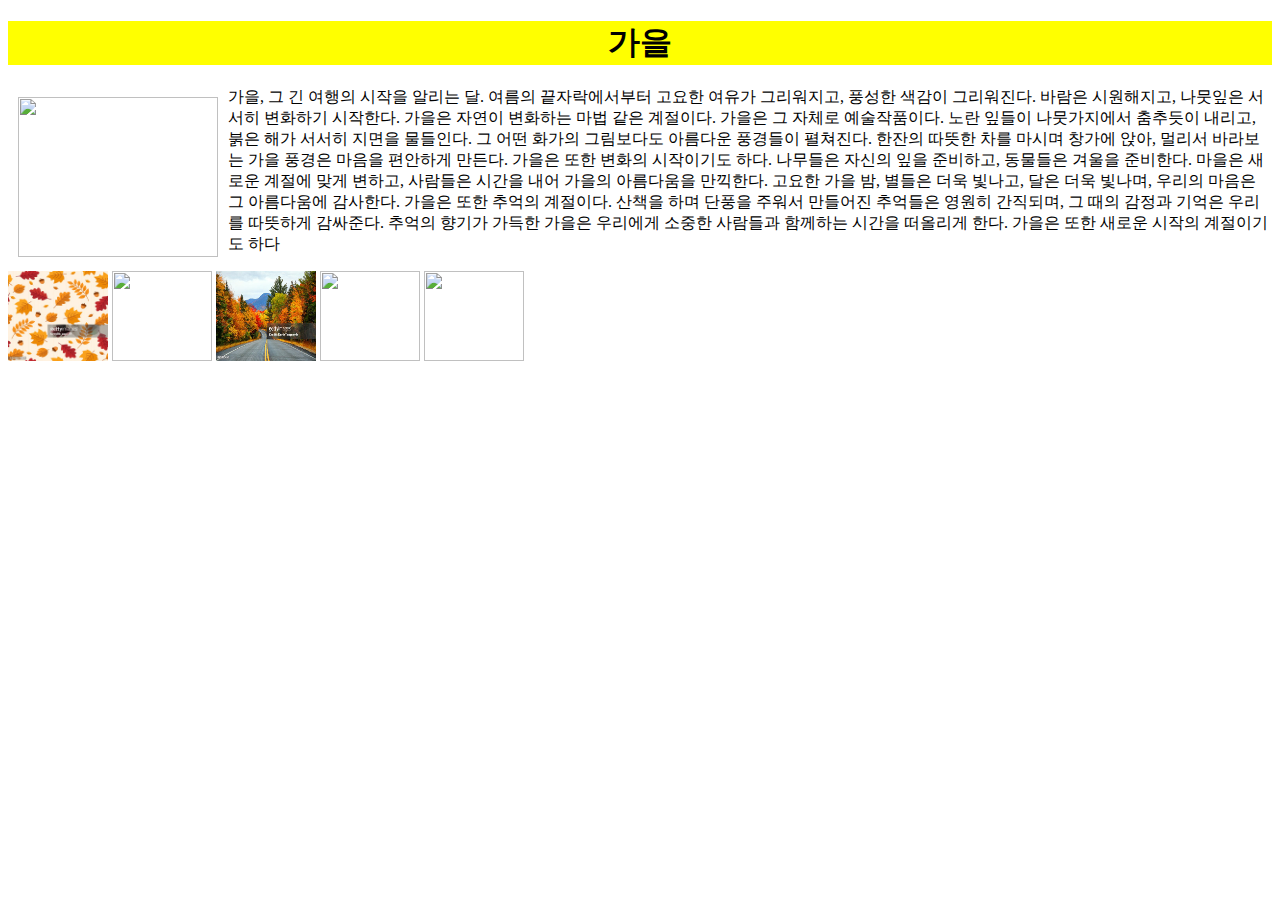
==== index.html @ d18cb2a9 "Add files via upload" ====
<!DOCTYPE html>
<html lang="en">
<head>
    <meta charset="UTF-8">
    <meta name="viewport" content="width=device-width, initial-scale=1.0">
    <title>가을 소개</title>

    <style>
        img.a {
            float: left;
            padding: 10px;
        }

        h1{
            text-align: center;
            background-color: yellow;
            
        }
    </style>
</head>
<body>

    <h1>가을</h1>
    <img class="a" src="./beautiful-red-green-maple-leaf-tree.jpg" width="200" height="160">
    <p>
        가을, 그 긴 여행의 시작을 알리는 달. 여름의 끝자락에서부터 고요한 여유가 그리워지고, 풍성한 색감이 그리워진다. 바람은 시원해지고, 나뭇잎은 서서히 변화하기 시작한다. 가을은 자연이 변화하는 마법 같은 계절이다.

가을은 그 자체로 예술작품이다. 노란 잎들이 나뭇가지에서 춤추듯이 내리고, 붉은 해가 서서히 지면을 물들인다. 그 어떤 화가의 그림보다도 아름다운 풍경들이 펼쳐진다. 한잔의 따뜻한 차를 마시며 창가에 앉아, 멀리서 바라보는 가을 풍경은 마음을 편안하게 만든다.

가을은 또한 변화의 시작이기도 하다. 나무들은 자신의 잎을 준비하고, 동물들은 겨울을 준비한다. 마을은 새로운 계절에 맞게 변하고, 사람들은 시간을 내어 가을의 아름다움을 만끽한다. 고요한 가을 밤, 별들은 더욱 빛나고, 달은 더욱 빛나며, 우리의 마음은 그 아름다움에 감사한다.

가을은 또한 추억의 계절이다. 산책을 하며 단풍을 주워서 만들어진 추억들은 영원히 간직되며, 그 때의 감정과 기억은 우리를 따뜻하게 감싸준다. 추억의 향기가 가득한 가을은 우리에게 소중한 사람들과 함께하는 시간을 떠올리게 한다.

가을은 또한 새로운 시작의 계절이기도 하다
    </p>

    <img src="gettyimages-1167067577-170667a.jpg" width="100" height="90">
    <img src="gettyimages-1167515659-170667a.jpg" width="100" height="90">
    <img src="gettyimages-841380450-170667a.jpg" width="100" height="90">
    <img src="row-yellow-ginkgo-tree-autumn-autumn-park-tokyo-japan.jpg" width="100" height="90">
    <img src="images.jpeg" width="100" height="90">
</body>
</html>
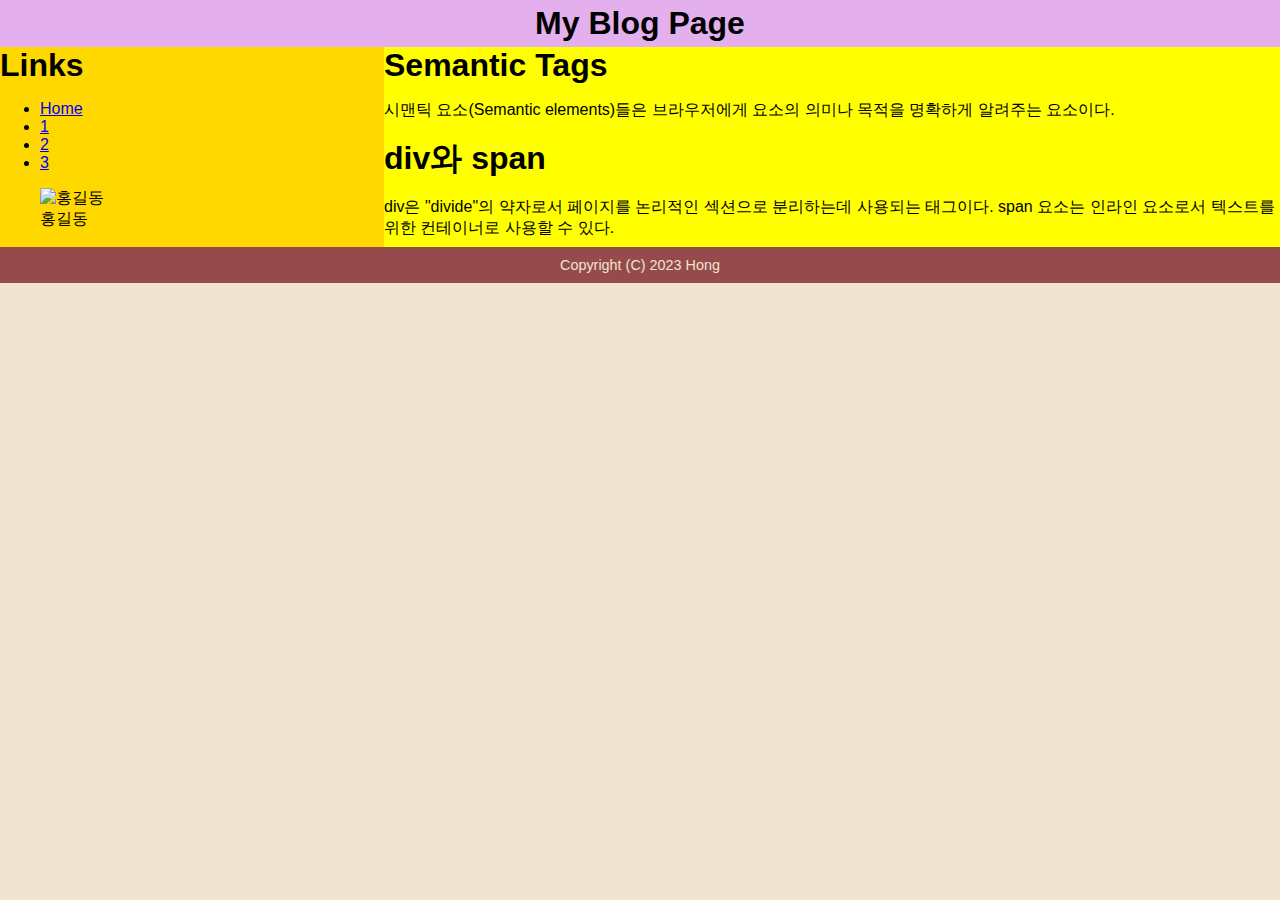
==== commit 92ad4723: "Add files via upload" ====
--- a/index.html
+++ b/index.html
@@ -3,41 +3,46 @@
 <head>
     <meta charset="UTF-8">
     <meta name="viewport" content="width=device-width, initial-scale=1.0">
-    <title>가을 소개</title>
+    <title>My Blog Page</title>
+    <link rel="stylesheet" type="text/css" href="mycss.css">
 
-    <style>
-        img.a {
-            float: left;
-            padding: 10px;
-        }
 
-        h1{
-            text-align: center;
-            background-color: yellow;
-            
-        }
-    </style>
 </head>
 <body>
+    <header>
+        <h1>My Blog Page</h1>
+    </header>
 
-    <h1>가을</h1>
-    <img class="a" src="./beautiful-red-green-maple-leaf-tree.jpg" width="200" height="160">
-    <p>
-        가을, 그 긴 여행의 시작을 알리는 달. 여름의 끝자락에서부터 고요한 여유가 그리워지고, 풍성한 색감이 그리워진다. 바람은 시원해지고, 나뭇잎은 서서히 변화하기 시작한다. 가을은 자연이 변화하는 마법 같은 계절이다.
+    <nav>
+        <h1>Links</h1>
 
-가을은 그 자체로 예술작품이다. 노란 잎들이 나뭇가지에서 춤추듯이 내리고, 붉은 해가 서서히 지면을 물들인다. 그 어떤 화가의 그림보다도 아름다운 풍경들이 펼쳐진다. 한잔의 따뜻한 차를 마시며 창가에 앉아, 멀리서 바라보는 가을 풍경은 마음을 편안하게 만든다.
+        <ul>
+            <li><a href="index.html">Home</a></li>
+            <li><a href="1.html">1</a></li>
+            <li><a href="2.html">2</a></li>
+            <li><a href="3.html">3</a></li>
+        </ul>
 
-가을은 또한 변화의 시작이기도 하다. 나무들은 자신의 잎을 준비하고, 동물들은 겨울을 준비한다. 마을은 새로운 계절에 맞게 변하고, 사람들은 시간을 내어 가을의 아름다움을 만끽한다. 고요한 가을 밤, 별들은 더욱 빛나고, 달은 더욱 빛나며, 우리의 마음은 그 아름다움에 감사한다.
+        <figure>
+            <img width="65" height="65" src="1.jpg" alt="홍길동"/>
+            <figcaption>홍길동</figcaption>
+        </figure>
+    </nav>
 
-가을은 또한 추억의 계절이다. 산책을 하며 단풍을 주워서 만들어진 추억들은 영원히 간직되며, 그 때의 감정과 기억은 우리를 따뜻하게 감싸준다. 추억의 향기가 가득한 가을은 우리에게 소중한 사람들과 함께하는 시간을 떠올리게 한다.
+    <section id="main">
+        <article>
+            <h1>Semantic Tags</h1>
+            <p>시맨틱 요소(Semantic elements)들은 브라우저에게 요소의 의미나 목적을 명확하게 알려주는 요소이다.</p>
+        </article>
 
-가을은 또한 새로운 시작의 계절이기도 하다
-    </p>
+        <article>
+            <h1>div와 span</h1>
+            <p>div은 "divide"의 약자로서 페이지를 논리적인 섹션으로 분리하는데 사용되는 태그이다. span 요소는 인라인 요소로서 텍스트를 위한 컨테이너로 사용할 수 있다.</p>
+        </article>
+    </section>
 
-    <img src="gettyimages-1167067577-170667a.jpg" width="100" height="90">
-    <img src="gettyimages-1167515659-170667a.jpg" width="100" height="90">
-    <img src="gettyimages-841380450-170667a.jpg" width="100" height="90">
-    <img src="row-yellow-ginkgo-tree-autumn-autumn-park-tokyo-japan.jpg" width="100" height="90">
-    <img src="images.jpeg" width="100" height="90">
+    <footer>
+        Copyright (C) 2023 Hong
+    </footer>
 </body>
 </html>--- a/mycss.css
+++ b/mycss.css
@@ -0,0 +1,41 @@
+body{
+    background-color: #efe5d0;
+    font-family: Arial, "Trebuchet MS", sans-serif;
+    margin: 0px;
+}
+
+header{
+    background-color: #e3afed;
+    color: #000000;
+    margin: 0px;
+    text-align: center;
+    padding: 5px;
+}
+
+h1{
+    margin: 0px;
+}
+
+section#main{
+    float: right;
+    width: 70%;
+    height: 200px;
+    background-color: yellow;
+}
+
+nav{
+    float: left;
+    width: 30%;
+    height: 200px;
+    background-color: #ffd800;
+}
+
+footer{
+    background-color: #954b4b;
+    color: #efe5d0;
+    text-align: center;
+    padding: 10px;
+    margin: 0px 0px 0px 0px;
+    font-size: 90%;
+    clear: both;
+}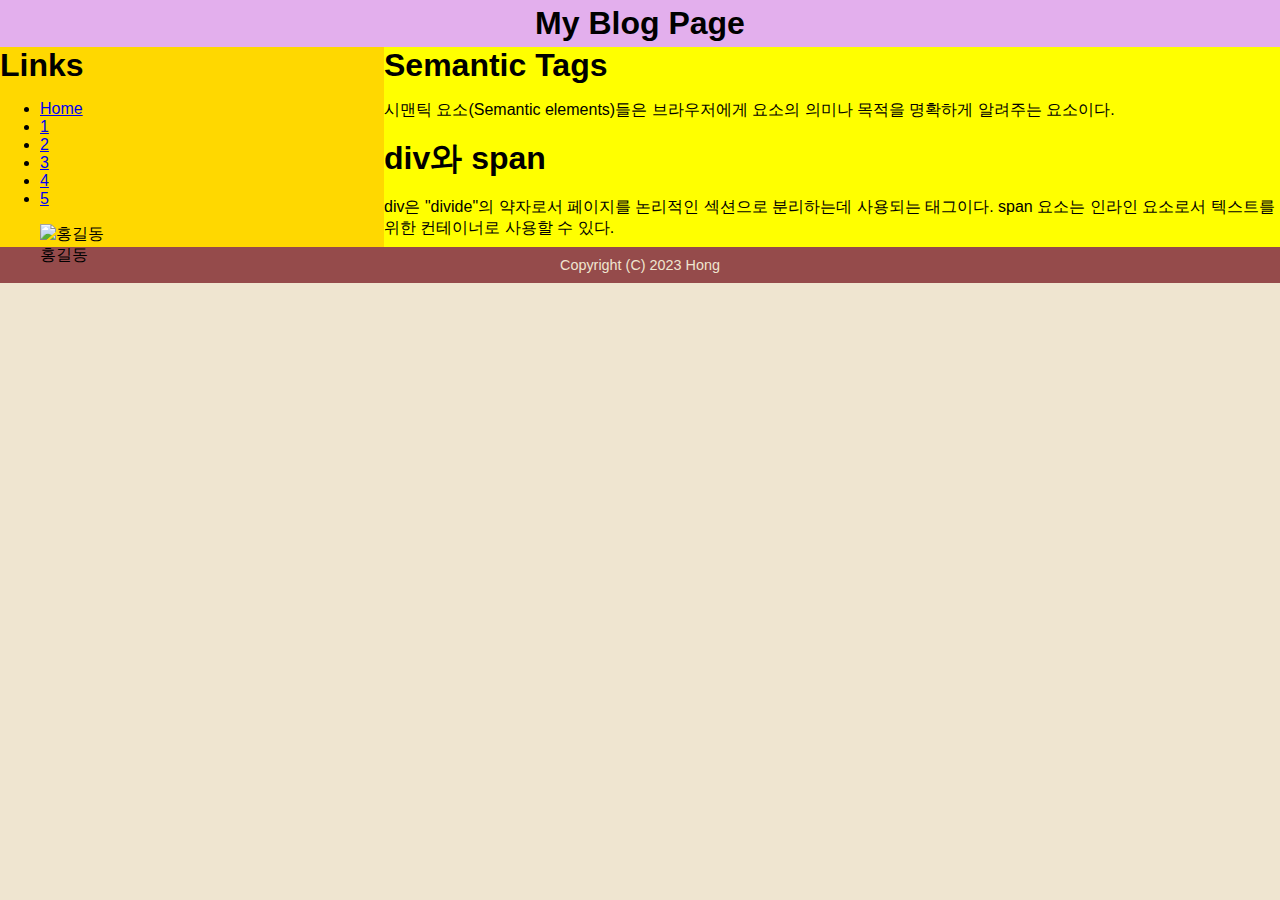
==== commit c813faff: "Add files via upload" ====
--- a/index.html
+++ b/index.html
@@ -21,6 +21,8 @@
             <li><a href="1.html">1</a></li>
             <li><a href="2.html">2</a></li>
             <li><a href="3.html">3</a></li>
+            <li><a href="myani.html">4</a></li>
+            <li><a href="myani2.html">5</a></li>
         </ul>
 
         <figure>
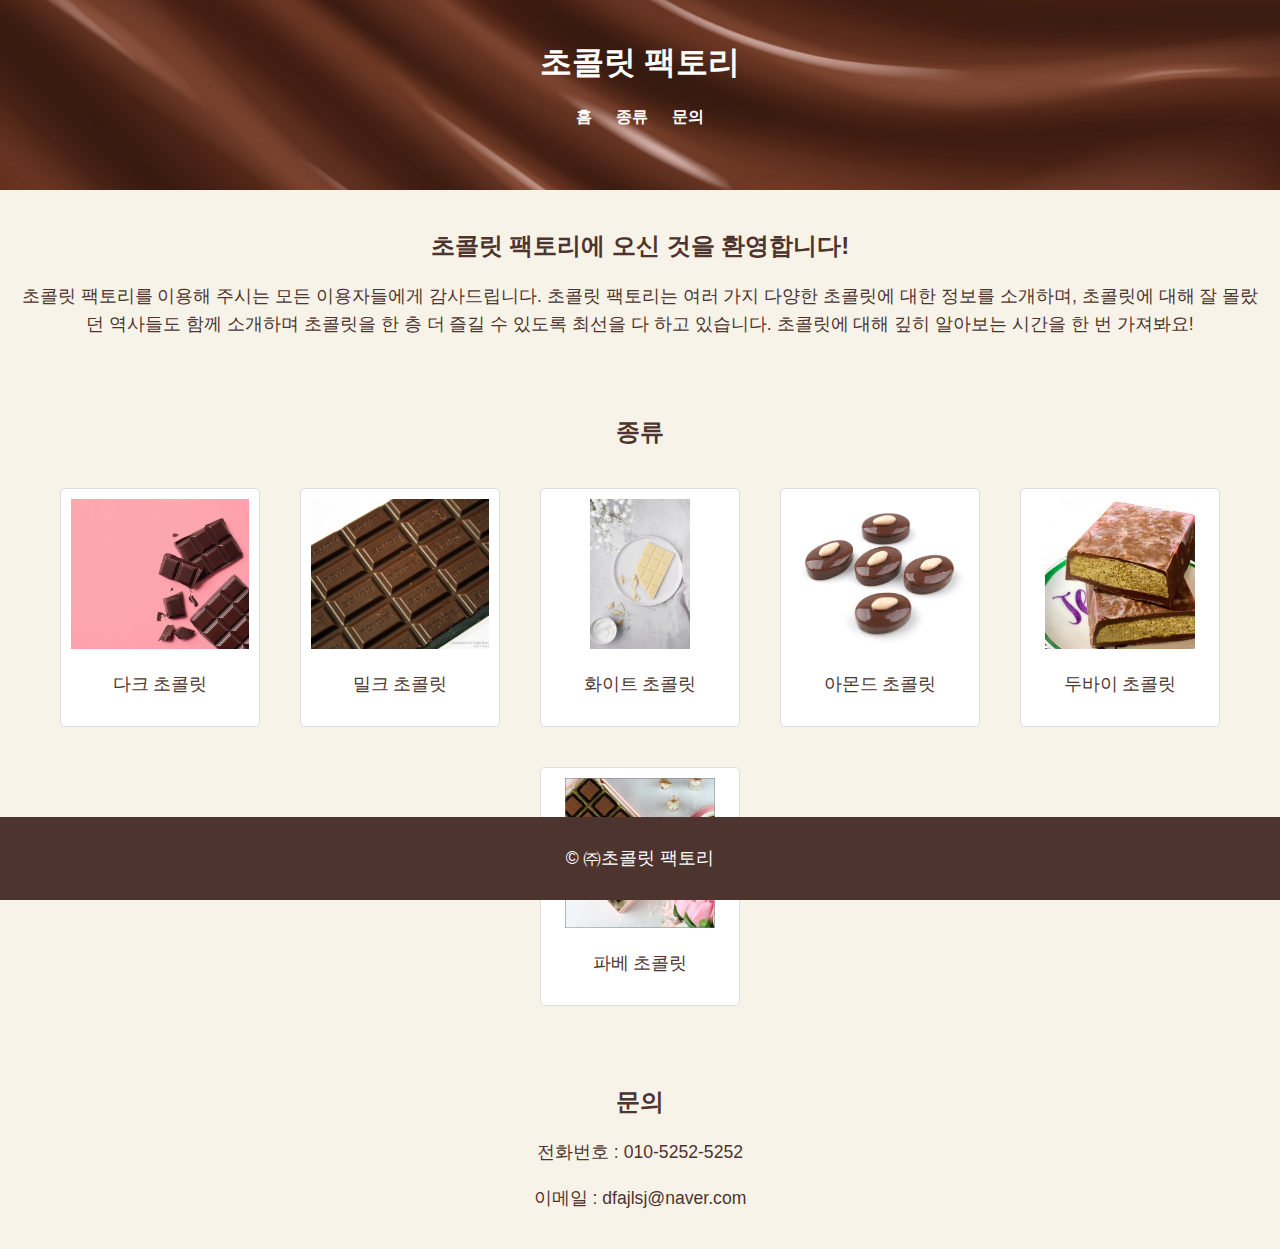
==== commit 13e49888: "Add files via upload" ====
--- a/index.html
+++ b/index.html
@@ -1,50 +1,91 @@
-<!DOCTYPE html>
-<html lang="en">
-<head>
-    <meta charset="UTF-8">
-    <meta name="viewport" content="width=device-width, initial-scale=1.0">
-    <title>My Blog Page</title>
-    <link rel="stylesheet" type="text/css" href="mycss.css">
-
-
-</head>
-<body>
-    <header>
-        <h1>My Blog Page</h1>
-    </header>
-
-    <nav>
-        <h1>Links</h1>
-
-        <ul>
-            <li><a href="index.html">Home</a></li>
-            <li><a href="1.html">1</a></li>
-            <li><a href="2.html">2</a></li>
-            <li><a href="3.html">3</a></li>
-            <li><a href="myani.html">4</a></li>
-            <li><a href="myani2.html">5</a></li>
-        </ul>
-
-        <figure>
-            <img width="65" height="65" src="1.jpg" alt="홍길동"/>
-            <figcaption>홍길동</figcaption>
-        </figure>
-    </nav>
-
-    <section id="main">
-        <article>
-            <h1>Semantic Tags</h1>
-            <p>시맨틱 요소(Semantic elements)들은 브라우저에게 요소의 의미나 목적을 명확하게 알려주는 요소이다.</p>
-        </article>
-
-        <article>
-            <h1>div와 span</h1>
-            <p>div은 "divide"의 약자로서 페이지를 논리적인 섹션으로 분리하는데 사용되는 태그이다. span 요소는 인라인 요소로서 텍스트를 위한 컨테이너로 사용할 수 있다.</p>
-        </article>
-    </section>
-
-    <footer>
-        Copyright (C) 2023 Hong
-    </footer>
-</body>
+<!DOCTYPE html>
+<html lang="ko">
+<head>
+    <meta charset="UTF-8">
+    <meta name="viewport" content="width=device-width, initial-scale=1.0">
+    <title>초콜릿 팩토리</title>
+    <link rel="stylesheet" href="styles.css">
+</head>
+<body>
+
+    <header class="header-background">
+        <h1>초콜릿 팩토리</h1>
+        <nav>
+            <ul>
+                <li><a href="#home">홈</a></li>
+                <li><a href="#products">종류</a></li>
+                <li><a href="#contact">문의</a></li>
+            </ul>
+        </nav>
+    </header>
+
+    <section id="home">
+        <h2>초콜릿 팩토리에 오신 것을 환영합니다!</h2>
+        <p>초콜릿 팩토리를 이용해 주시는 모든 이용자들에게 감사드립니다. 초콜릿 팩토리는 여러 가지 다양한 초콜릿에 대한 정보를 소개하며, 초콜릿에 대해 잘 몰랐던 역사들도 함께 소개하며 초콜릿을 한 층 더 즐길 수 있도록 최선을 다 하고 있습니다. 초콜릿에 대해 깊히 알아보는 시간을 한 번 가져봐요!</p>
+    </section>
+
+    <section id="products">
+        <h2>종류</h2>
+        <div class="product-list">
+            <div class="product">
+                <img src="다크초콜릿.jpg" alt="초콜릿 1">
+                <p>다크 초콜릿</p>
+                <div class="product-info">
+                    <p>다크 초콜릿은 카카오 함량이 높은 초콜릿으로, 풍부한 카카오의 맛을 느낄 수 있습니다.</p>
+                    <a href="dark.html" class="detail-button">></a>
+                </div>
+            </div>
+            <div class="product">
+                <img src="밀크초콜릿.jpg" alt="초콜릿 2">
+                <p>밀크 초콜릿</p>
+                <div class="product-info">
+                    <p>밀크 초콜릿은 부드럽고 달콤한 맛을 자랑합니다.</p>
+                    <a href="milk.html" class="detail-button">></a>
+                </div>
+            </div>
+            <div class="product">
+                <img src="화이트초콜릿.jpg" alt="초콜릿 3">
+                <p>화이트 초콜릿</p>
+                <div class="product-info">
+                    <p>화이트 초콜릿은 우유와 설탕이 많이 들어가 부드럽고 달콤합니다.</p>
+                    <a href="white.html" class="detail-button">></a>
+                </div>
+            </div>
+            <div class="product">
+                <img src="아몬드초콜릿.jpg" alt="초콜릿 4">
+                <p>아몬드 초콜릿</p>
+                <div class="product-info">
+                    <p>아몬드 초콜릿은 고소한 아몬드와 달콤한 초콜릿의 조화가 일품입니다.</p>
+                    <a href="almond.html" class="detail-button">></a>
+                </div>
+            </div>
+            <div class="product">
+                <img src="두바이초콜릿.jpg" alt="초콜릿 5">
+                <p>두바이 초콜릿</p>
+                <div class="product-info">
+                    <p>두바이 초콜릿은 럭셔리한 패키지와 고급스러운 맛이 특징입니다.</p>
+                    <a href="dubai.html" class="detail-button">></a>
+                </div>
+            </div>
+            <div class="product">
+                <img src="파베초콜릿.jpg" alt="초콜릿 6">
+                <p>파베 초콜릿</p>
+                <div class="product-info">
+                    <p>파베 초콜릿은 부드럽고 진한 초콜릿 맛을 자랑합니다.</p>
+                    <a href="pave.html" class="detail-button">></a>
+                </div>
+            </div>
+        </div>
+    </section>
+
+    <section id="contact">
+        <h2>문의</h2>
+        <p>전화번호 : 010-5252-5252</p>
+        <p>이메일 : dfajlsj@naver.com</p>
+    </section>
+
+    <footer>
+        <p>&copy; ㈜초콜릿 팩토리</p>
+    </footer>
+</body>
 </html>--- a/styles.css
+++ b/styles.css
@@ -0,0 +1,217 @@
+body {
+    font-family: 'Arial', sans-serif;
+    margin: 0;
+    padding: 0;
+    box-sizing: border-box;
+    background-color: #f7f3e9;
+    color: #4e342e;
+}
+
+li {
+    list-style: none;
+}
+.header-background {
+    background-image: url('초콜릿 배경.jpg');
+    background-size: cover; 
+    background-position: center; 
+    background-repeat: no-repeat;
+    height: 150px;
+    color: white;
+    text-align: center; 
+    padding: 20px;
+}
+
+nav ul {
+    list-style: none;
+    padding: 0;
+}
+
+nav ul li {
+    display: inline;
+    margin: 0 10px;
+}
+
+nav ul li a {
+    color: white;
+    text-decoration: none;
+    font-weight: bold;
+}
+
+nav ul li a:hover {
+    text-decoration: underline;
+}
+
+section {
+    padding: 20px;
+    text-align: center;
+}
+
+.product-list {
+    display: flex;
+    flex-wrap: wrap;
+    justify-content: center;
+}
+
+.product {
+    margin: 10px;
+    padding: 10px;
+    border: 1px solid #ddd;
+    border-radius: 5px;
+    background-color: #fff;
+    width: 200px;
+    box-sizing: border-box;
+    transition: transform 0.3s;
+}
+
+.product img {
+    max-width: 100%;
+    height: 150px;
+    object-fit: cover;
+}
+
+.product:hover {
+    transform: scale(1.05);
+}
+
+@media (max-width: 768px) {
+    nav ul li {
+        display: inline;
+        margin: 5px 0;
+    }
+
+    .product-list {
+        flex-direction: column;
+        align-items: center;
+    }
+}
+
+@keyframes fadeIn {
+    from {
+        opacity: 0;
+    }
+    to {
+        opacity: 1;
+    }
+}
+
+section {
+    animation: fadeIn 1s ease-in;
+}
+
+footer {
+    background-color: #4e342e;
+    color: white;
+    text-align: center;
+    padding: 10px 0;
+    position: fixed;
+    width: 100%;
+    bottom: 0;
+}
+
+h1, h2 {
+    font-family: 'Arial', sans-serif;
+}
+
+p {
+    font-size: 1.1em;
+    line-height: 1.6;
+}
+
+#scrollToTopBtn {
+    display: block;
+    position: fixed;
+    bottom: 20px;
+    right: 20px;
+    z-index: 99;
+    border: none;
+    outline: none;
+    background-color: #8d6e63;}
+
+    .product {
+        position: relative;
+        display: inline-block;
+        margin: 20px;
+    }
+    
+    .product-info {
+        display: none;
+        position: absolute;
+        bottom: 100%;
+        left: 50%;
+        transform: translateX(-50%);
+        background-color: #fff;
+        color: #333;
+        padding: 10px;
+        border: 1px solid #ccc;
+        box-shadow: 0 4px 8px rgba(0, 0, 0, 0.1);
+        width: 200px;
+        z-index: 1;
+    }
+    
+    .product:hover .product-info {
+        display: block;
+    }
+
+    .detail-button {
+        display: inline-block;
+        margin-top: 10px;
+        padding: 10px 20px;
+        background-color: #50291c;
+        color: white;
+        text-decoration: none;
+        border-radius: 5px;
+        transition: background-color 0.3s;
+    }
+    
+    .detail-button:hover {
+        background-color: #3e271c;
+    }
+
+    .back-button {
+        display: inline-block;
+        padding: 10px 20px;
+        color: #ffffff;
+        text-decoration: none;
+        position: relative;
+        left: 0
+    }
+    
+    .back-button:hover {
+        left: -5px;
+    }
+    
+    .back-button::before {
+        content: '<';
+        font-size: 20px;
+        margin-right: 10px;
+        color: #ffffff;
+    }
+
+    .chocolate-gallery {
+        display: flex;
+        flex-wrap: wrap;
+        justify-content: center;
+        padding: 20px;
+    }
+    
+    .chocolate-image {
+        margin: 10px;
+        width: 200px;
+        height: auto;
+        transition: transform 0.3s;
+    }
+    
+    .chocolate-image:hover {
+        transform: scale(1.1);
+    }
+
+    @media (max-width: 600px) {
+        .chocolate-gallery {
+            flex-direction: column;
+            align-items: center;
+        }
+    
+        .chocolate-image {
+            width: 80%;
+        }
+    }